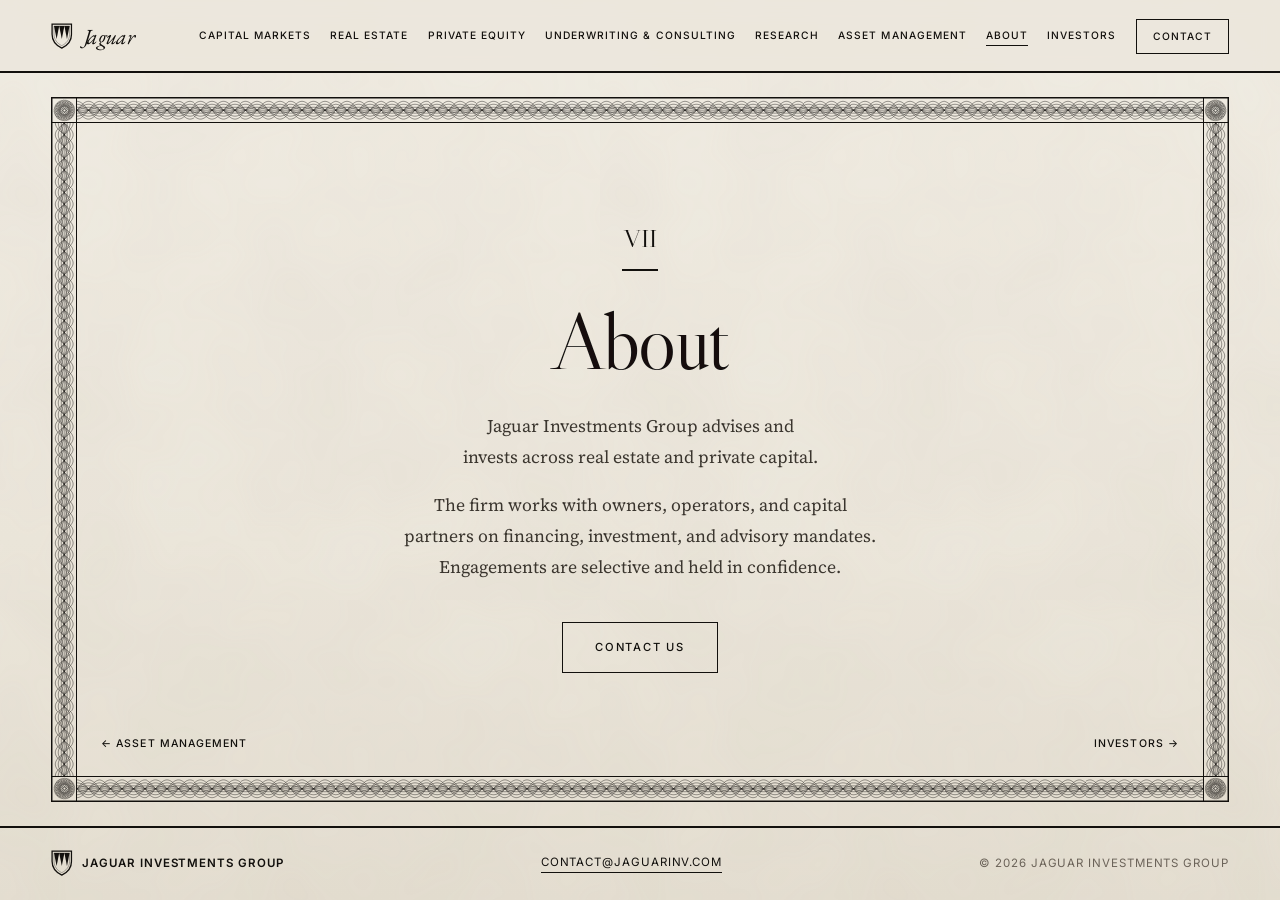
==== about.html @ c95fdc00 "Launch Merchant design: paper-and-ink site with certificate border, EB Garamond italic wordmark, off" ====
<!DOCTYPE html>
<html lang="en">
<head>
  <meta charset="UTF-8" />
  <meta name="viewport" content="width=device-width, initial-scale=1.0" />
  <title>About | Jaguar Investments</title>
  <meta name="description" content="Jaguar Investments Group advises and invests across real estate and private capital." />
  <script>try{if(!sessionStorage.getItem("jaguar-seen")){document.documentElement.classList.add("intro");sessionStorage.setItem("jaguar-seen","1")}}catch(e){}</script>
  <link rel="preconnect" href="https://fonts.googleapis.com" />
  <link rel="preconnect" href="https://fonts.gstatic.com" crossorigin />
  <link rel="stylesheet" href="https://fonts.googleapis.com/css2?family=Libre+Caslon+Display&amp;family=Libre+Caslon+Text:ital@0;1&amp;family=EB+Garamond:ital@1&amp;family=Source+Serif+4:ital,opsz,wght@0,8..60,400;0,8..60,500;1,8..60,400&amp;family=Inter:wght@400;500;600&amp;display=swap" />
  <link rel="stylesheet" href="base.css?v=10" />
  <link rel="stylesheet" href="themes/merchant.css?v=10" />
</head>
<body>

  <div class="watermark" aria-hidden="true"></div>

  <svg class="defs" aria-hidden="true" focusable="false">
    <filter id="ink">
      <feTurbulence type="fractalNoise" baseFrequency="0.9" numOctaves="2" seed="3" result="noise" />
      <feDisplacementMap in="SourceGraphic" in2="noise" scale="1.6" xChannelSelector="R" yChannelSelector="G" />
    </filter>
    <filter id="ink-fine">
      <feTurbulence type="fractalNoise" baseFrequency="0.9" numOctaves="2" seed="3" result="noise" />
      <feDisplacementMap in="SourceGraphic" in2="noise" scale="0.8" xChannelSelector="R" yChannelSelector="G" />
    </filter>
    <symbol id="shield" viewBox="0 0 100 120">
      <path d="M50 5 H95 V52 C95 85 74 105 50 116 C26 105 5 85 5 52 V5 H50" fill="none" stroke="currentColor" stroke-width="6" />
      <path d="M50 14 H86 V52 C86 78 70 95 50 105 C30 95 14 78 14 52 V14 H50" fill="none" stroke="currentColor" stroke-width="1.5" />
      <g fill="currentColor"><polygon points="14,14 38,14 26,74" /><polygon points="38,14 62,14 50,74" /><polygon points="62,14 86,14 74,74" /></g>
    </symbol>
  </svg>

  <header class="site-header">
    <a class="logo" href="index.html" aria-label="Jaguar Investments">
      <svg class="shield shield--nav"><use href="#shield" /></svg>
      <span class="logo-word"><span class="brand-j">J</span>aguar</span>
    </a>
    <button class="nav-toggle" type="button" aria-expanded="false" aria-controls="site-nav">Contents</button>
    <nav class="site-nav" id="site-nav" aria-label="Contents">
      <a href="capital-markets.html" data-n="I"><span>Capital Markets</span></a>
      <a href="real-estate.html" data-n="II"><span>Real Estate</span></a>
      <a href="private-equity.html" data-n="III"><span>Private Equity</span></a>
      <a href="underwriting.html" data-n="IV"><span>Underwriting &amp; Consulting</span></a>
      <a href="research.html" data-n="V"><span>Research</span></a>
      <a href="asset-management.html" data-n="VI"><span>Asset Management</span></a>
      <a href="about.html" data-n="VII" aria-current="page"><span>About</span></a>
      <a href="investors.html" data-n="VIII"><span>Investors</span></a>
      <a href="contact.html" data-n="IX" class="nav-cta"><span>Contact</span></a>
    </nav>
  </header>

  <main>
    <section class="leaf">
      <p class="leaf-num">VII</p>
      <h1 class="brand brand--page">About</h1>
      <p class="page-copy">Jaguar Investments Group advises and invests across real estate and private capital.</p>
      <p class="page-copy page-copy--follow">
        The firm works with owners, operators, and capital partners on financing,
        investment, and advisory mandates. Engagements are selective and held in confidence.
      </p>
      <a href="contact.html" class="button">Contact Us</a>
      <nav class="leaf-nav" aria-label="Previous and next"><a class="prev" href="asset-management.html">&larr; Asset Management</a><a class="next" href="investors.html">Investors &rarr;</a></nav>
    </section>
  </main>

  <footer class="site-footer">
    <a class="footer-mark" href="index.html">
      <svg class="shield shield--nav" aria-hidden="true"><use href="#shield" /></svg>
      <span class="footer-wordmark">Jaguar Investments Group</span>
    </a>
    <a class="footer-email" href="mailto:contact@jaguarinv.com">contact@jaguarinv.com</a>
    <p class="footer-legal">&copy; 2026 Jaguar Investments Group</p>
  </footer>

  <script src="site.js?v=2"></script>
</body>
</html>
---- base.css ----
/* Shared reset. Visual personality lives in themes/merchant.css */

*,
*::before,
*::after {
  margin: 0;
  padding: 0;
  box-sizing: border-box;
}

html {
  scroll-behavior: smooth;
}

body {
  line-height: 1.6;
  -webkit-font-smoothing: antialiased;
  text-rendering: optimizeLegibility;
}

img,
svg {
  display: block;
  max-width: 100%;
}

a {
  color: inherit;
}

ul,
ol {
  list-style: none;
}
---- themes/merchant.css ----
/* ============================================================
   THEME: MERCHANT — the site as a printed document
   Cotton stock, Caslon, black rules, an engraved certificate
   border, and a watermark that shows under the cursor.
   The shield is temporary, pending the heraldic logo.
   ============================================================ */

@property --sweep {
  syntax: "<angle>";
  inherits: false;
  initial-value: 180deg;
}

:root {
  --paper: #ece7dc;
  --ink: #12100d;
  --ink-soft: #3a352e;
  --muted: #6b6359;
  --rule: var(--ink);
  --rule-w: 1.5px;
  --band: 26px;

  --font-ink: "Libre Caslon Display", "Times New Roman", serif;
  --font-text: "Libre Caslon Text", "Times New Roman", serif;
  --font-italic: "EB Garamond", "Times New Roman", serif;
  --font-body: "Source Serif 4", Georgia, serif;
  --font-ui: "Inter", system-ui, sans-serif;

  --gutter: clamp(1.25rem, 4vw, 3.5rem);
}

.defs {
  position: absolute;
  width: 0;
  height: 0;
  overflow: hidden;
}

body {
  min-height: 100vh;
  display: flex;
  flex-direction: column;
  color: var(--ink);
  font-family: var(--font-body);
  font-variant-numeric: oldstyle-nums;
  background-color: var(--paper);
  /* Soft cotton cloudiness: low-frequency, no speckle */
  background-image:
    url("data:image/svg+xml,%3Csvg xmlns='http://www.w3.org/2000/svg' width='600' height='600'%3E%3Cfilter id='c'%3E%3CfeTurbulence type='fractalNoise' baseFrequency='0.008' numOctaves='3' seed='7'/%3E%3CfeColorMatrix values='0 0 0 0 0.45 0 0 0 0 0.38 0 0 0 0 0.28 0 0 0 0.09 0'/%3E%3C/filter%3E%3Crect width='100%25' height='100%25' filter='url(%23c)'/%3E%3C/svg%3E"),
    linear-gradient(180deg, #f1ede4 0%, var(--paper) 60%, #e5dfd2 100%);
  background-attachment: fixed;
}

::selection {
  background: var(--ink);
  color: var(--paper);
}

/* ---------- Watermark ----------
   Lighter than the sheet, as a real watermark is when backlit.
   site.js moves --mx/--my with the cursor. */
.watermark {
  position: fixed;
  inset: 0;
  z-index: -1;
  pointer-events: none;
  opacity: 0;
  transition: opacity 0.7s ease;
  background-image:
    radial-gradient(circle 260px at var(--mx, 50%) var(--my, 50%), rgba(255, 252, 244, 0.6), transparent),
    url("data:image/svg+xml,%3Csvg xmlns='http://www.w3.org/2000/svg' width='260' height='300' viewBox='0 0 260 300'%3E%3Cdefs%3E%3Cg id='s' fill='none' stroke='%23fff'%3E%3Cpath d='M5 5H95V52C95 85 74 105 50 116 26 105 5 85 5 52Z' stroke-width='5'/%3E%3Cpath d='M14 14H86V52C86 78 70 95 50 105 30 95 14 78 14 52Z' stroke-width='1.5'/%3E%3Cpath d='M14 14H38L26 74ZM38 14H62L50 74ZM62 14H86L74 74Z' fill='%23fff' stroke='none'/%3E%3C/g%3E%3C/defs%3E%3Cuse href='%23s' transform='translate(34 24) scale(.62)'/%3E%3Cuse href='%23s' transform='translate(164 174) scale(.62)'/%3E%3C/svg%3E"),
    repeating-linear-gradient(90deg, rgba(255, 255, 255, 0.45) 0 1px, transparent 1px 32px);
  -webkit-mask-image: radial-gradient(circle 240px at var(--mx, 50%) var(--my, 50%), #000 15%, transparent);
  mask-image: radial-gradient(circle 240px at var(--mx, 50%) var(--my, 50%), #000 15%, transparent);
}

.watermark.lit {
  opacity: 1;
}

@media (hover: none) {
  .watermark { display: none; }
}

/* ---------- Shield (temporary mark) ---------- */
.shield {
  display: block;
  color: var(--ink);
}

.shield--nav {
  width: 1.35rem;
  height: 1.62rem;
  flex-shrink: 0;
}

.shield--hero {
  width: 4.75rem;
  height: 5.7rem;
  margin: 0 auto 0.65rem;
}

/* ---------- Header ---------- */
.site-header {
  display: flex;
  align-items: center;
  justify-content: space-between;
  gap: 1rem 2rem;
  padding: 1.2rem var(--gutter);
  position: sticky;
  top: 0;
  z-index: 20;
  background: rgba(236, 231, 220, 0.94);
  backdrop-filter: blur(10px);
}

.site-header::after,
.site-footer::before {
  content: "";
  position: absolute;
  left: 0;
  right: 0;
  height: var(--rule-w);
  background: var(--rule);
  transform-origin: left;
}

.site-header::after { bottom: 0; }
.site-footer::before { top: 0; }

.logo {
  display: inline-flex;
  align-items: center;
  gap: 0.7rem;
  text-decoration: none;
}

.logo-word {
  font-family: var(--font-italic);
  font-style: italic;
  font-weight: 400;
  font-size: 1.35rem;
  line-height: 1;
  letter-spacing: -0.03em;
  font-kerning: normal;
}

.site-nav {
  display: flex;
  align-items: center;
  gap: clamp(0.85rem, 1.5vw, 1.6rem);
}

.site-nav a,
.nav-toggle {
  font-family: var(--font-ui);
  font-size: clamp(0.64rem, 0.78vw, 0.7rem);
  font-weight: 500;
  letter-spacing: 0.1em;
  text-transform: uppercase;
  white-space: nowrap;
  color: var(--ink);
}

.site-nav a {
  text-decoration: none;
  padding-bottom: 2px;
  border-bottom: var(--rule-w) solid transparent;
  transition: border-color 0.2s;
}

.site-nav a:hover,
.site-nav a[aria-current="page"] {
  border-color: var(--ink);
}

.site-nav .nav-cta,
.nav-toggle {
  border: var(--rule-w) solid var(--ink);
  padding: 0.5rem 1rem;
  transition: background 0.2s, color 0.2s;
}

.site-nav .nav-cta:hover,
.site-nav .nav-cta[aria-current="page"],
.nav-toggle:hover {
  background: var(--ink);
  color: var(--paper);
}

.nav-toggle {
  display: none;
  font-size: 0.7rem;
  background: none;
  border-radius: 0;
  cursor: pointer;
}

/* ---------- Leaf: the framed sheet on every page ---------- */
main {
  flex: 1;
  display: flex;
  padding: 1.5rem var(--gutter);
}

.leaf {
  flex: 1;
  position: relative;
  display: flex;
  flex-direction: column;
  align-items: center;
  justify-content: center;
  text-align: center;
  padding: calc(var(--band) + 5rem) calc(var(--band) + 1.5rem);
}

/* Certificate border: images/border.svg, generated by build.py */
.leaf::before {
  content: "";
  position: absolute;
  inset: 0;
  border: var(--band) solid transparent;
  border-image: url("../images/border.svg") 60 round;
  pointer-events: none;
}

.brand {
  font-family: var(--font-italic);
  font-style: italic;
  font-weight: 400;
  font-size: clamp(4.5rem, 14vw, 9rem);
  line-height: 1.12;
  letter-spacing: -0.02em;
  font-kerning: normal;
  font-feature-settings: "kern" 1;
  filter: url(#ink);
  animation: rise 1s cubic-bezier(0.22, 1, 0.36, 1) 0.1s both;
}

/* Pull the italic J into the word — its sidebearing is too open at display size */
.brand-j {
  margin-right: -0.09em;
}

/* Page titles are smaller, so they take a finer ink spread */
.brand--page {
  font-family: var(--font-ink);
  font-style: normal;
  font-size: clamp(2.75rem, 7vw, 5rem);
  line-height: 1.05;
  overflow-wrap: break-word;
  filter: url(#ink-fine);
}

.leaf-num {
  font-family: var(--font-ink);
  font-size: 1.6rem;
  line-height: 1;
  font-variant-numeric: normal;
}

.leaf-num::after {
  content: "";
  display: block;
  width: 2.25rem;
  height: var(--rule-w);
  background: var(--rule);
  margin: 1.1rem auto 1.75rem;
}

.hero-line {
  margin-top: 2rem;
  max-width: 34rem;
  text-wrap: balance;
  font-family: var(--font-text);
  font-style: normal;
  font-weight: 400;
  font-size: clamp(1.1rem, 2vw, 1.3rem);
  line-height: 1.4;
  color: var(--ink);
  font-synthesis: none;
  animation: rise 1s cubic-bezier(0.22, 1, 0.36, 1) 0.25s both;
}

.page-copy {
  margin-top: 1.75rem;
  max-width: 34rem;
  text-wrap: balance;
  font-size: 1.1rem;
  line-height: 1.75;
  color: var(--ink-soft);
  animation: rise 1s cubic-bezier(0.22, 1, 0.36, 1) 0.25s both;
}

.page-copy--follow {
  margin-top: 1.1rem;
}

.page-copy--record {
  margin-top: 1.25rem;
  font-style: italic;
}

.leaf--cover .button {
  margin-top: 1.1rem;
}

.button {
  display: inline-block;
  margin-top: 2.5rem;
  padding: 0.95rem 2rem;
  border: var(--rule-w) solid var(--ink);
  color: var(--ink);
  text-decoration: none;
  font-family: var(--font-ui);
  font-size: 0.7rem;
  font-weight: 500;
  letter-spacing: 0.16em;
  text-transform: uppercase;
  transition: background 0.2s, color 0.2s;
  animation: rise 1s cubic-bezier(0.22, 1, 0.36, 1) 0.4s both;
}

.button:hover {
  background: var(--ink);
  color: var(--paper);
}

.button--submit {
  margin-top: 0.5rem;
  width: 100%;
  cursor: pointer;
  background: transparent;
  font: inherit;
}

/* Tall leaf: offering pages with dossier sections below the intro */
.leaf--tall {
  justify-content: flex-start;
  padding-top: calc(var(--band) + 4rem);
  padding-bottom: calc(var(--band) + 5rem);
}

.leaf--tall .leaf-nav {
  position: static;
  width: 100%;
  max-width: 42rem;
  margin: 3rem auto 0;
}

.dossier {
  width: min(100%, 42rem);
  margin-top: 3.5rem;
  text-align: left;
  animation: rise 1s cubic-bezier(0.22, 1, 0.36, 1) 0.5s both;
}

.dossier-block + .dossier-block {
  margin-top: 2.75rem;
}

.dossier-label {
  font-family: var(--font-ui);
  font-size: 0.66rem;
  font-weight: 600;
  letter-spacing: 0.18em;
  text-transform: uppercase;
  margin-bottom: 0.4rem;
}

.dossier-note {
  font-family: var(--font-text);
  font-style: italic;
  font-size: 0.95rem;
  color: var(--muted);
  margin-bottom: 1.25rem;
}

/* Investor login */
.investor-form {
  width: min(100%, 22rem);
  margin: 2.5rem auto 0;
  text-align: left;
  display: grid;
  gap: 1.25rem;
  animation: rise 1s cubic-bezier(0.22, 1, 0.36, 1) 0.4s both;
}

.field {
  display: grid;
  gap: 0.45rem;
  font-family: var(--font-ui);
  font-size: 0.64rem;
  font-weight: 500;
  letter-spacing: 0.14em;
  text-transform: uppercase;
}

.field input {
  font-family: var(--font-body);
  font-size: 1rem;
  letter-spacing: 0;
  text-transform: none;
  font-weight: 400;
  color: var(--ink);
  background: transparent;
  border: 0;
  border-bottom: var(--rule-w) solid var(--rule);
  border-radius: 0;
  padding: 0.65rem 0;
  outline: none;
}

.field input:focus {
  border-bottom-color: var(--ink);
}

.form-note {
  margin-top: 0.25rem;
  font-family: var(--font-text);
  font-style: italic;
  font-size: 0.9rem;
  line-height: 1.55;
  color: var(--muted);
  text-transform: none;
  letter-spacing: 0;
}

.form-note a {
  color: var(--ink);
  text-decoration: none;
  border-bottom: var(--rule-w) solid var(--ink);
}

/* Previous / next, set at the foot of the sheet */
.leaf-nav {
  position: absolute;
  left: calc(var(--band) + 1.5rem);
  right: calc(var(--band) + 1.5rem);
  bottom: calc(var(--band) + 1.25rem);
  display: flex;
  justify-content: space-between;
  gap: 0.75rem 1.5rem;
  font-family: var(--font-ui);
  font-size: 0.66rem;
  font-weight: 500;
  letter-spacing: 0.1em;
  text-transform: uppercase;
}

.leaf-nav a {
  color: var(--ink);
  text-decoration: none;
  padding-bottom: 2px;
  border-bottom: var(--rule-w) solid transparent;
  transition: border-color 0.2s;
}

.leaf-nav a:hover { border-color: var(--ink); }
.leaf-nav .next { margin-left: auto; }

/* ---------- Transaction notices & case studies ---------- */
.notices,
.studies {
  display: grid;
  grid-template-columns: 1fr;
  width: 100%;
  border-top: var(--rule-w) solid var(--rule);
  border-left: var(--rule-w) solid var(--rule);
}

.notices--compact {
  margin-top: 0;
}

.notice,
.study {
  padding: 1.75rem 1.35rem 1.5rem;
  border-right: var(--rule-w) solid var(--rule);
  border-bottom: var(--rule-w) solid var(--rule);
  text-align: center;
}

.notice-type,
.notice-role,
.notice-date {
  font-family: var(--font-ui);
  font-size: 0.64rem;
  font-weight: 500;
  letter-spacing: 0.14em;
  text-transform: uppercase;
  line-height: 1.8;
}

.notice-type { font-weight: 600; }

.notice-amount {
  margin: 0.9rem 0 0.8rem;
  font-family: var(--font-ink);
  font-size: clamp(1.9rem, 2.8vw, 2.5rem);
  line-height: 1.1;
  font-variant-numeric: lining-nums;
}

.notice-name {
  font-family: var(--font-text);
  font-size: 1.02rem;
  line-height: 1.55;
}

.notice-name::after {
  content: "";
  display: block;
  width: 2rem;
  height: var(--rule-w);
  background: var(--rule);
  margin: 1.2rem auto;
}

.notice-role { color: var(--ink-soft); }

.notice-date {
  margin-top: 0.5rem;
  color: var(--muted);
}

.study-name {
  margin: 0.75rem 0 0.2rem;
  font-family: var(--font-text);
  font-size: 1.25rem;
  line-height: 1.3;
}

.study-place {
  font-family: var(--font-text);
  font-style: italic;
  font-size: 0.95rem;
  color: var(--muted);
  margin-bottom: 0.9rem;
}

.study-copy {
  font-size: 0.98rem;
  line-height: 1.65;
  color: var(--ink-soft);
  max-width: 28rem;
  margin: 0 auto 1rem;
}

/* ---------- Footer ---------- */
.site-footer {
  position: relative;
  display: flex;
  flex-wrap: wrap;
  align-items: center;
  justify-content: space-between;
  gap: 1rem 2rem;
  padding: 1.5rem var(--gutter);
  font-family: var(--font-ui);
  font-size: 0.72rem;
  letter-spacing: 0.08em;
  text-transform: uppercase;
  font-variant-numeric: lining-nums;
}

.footer-mark {
  display: inline-flex;
  align-items: center;
  gap: 0.6rem;
  text-decoration: none;
}

.footer-wordmark { font-weight: 600; }

.footer-email {
  color: var(--ink);
  text-decoration: none;
  border-bottom: var(--rule-w) solid var(--ink);
}

.footer-legal { color: var(--muted); }

/* ---------- Motion ---------- */
@keyframes rise {
  from { opacity: 0; transform: translateY(0.6rem); }
  to { opacity: 1; transform: none; }
}

@keyframes rule { from { transform: scaleX(0); } }
@keyframes sweep { from { --sweep: 0deg; } }
@keyframes draw { to { stroke-dashoffset: 0; } }
@keyframes fang { from { transform: scaleY(0); } }

/* First page of a visit only: the rules, border, and shield are drawn in. */
.intro .site-header::after,
.intro .site-footer::before {
  animation: rule 1s cubic-bezier(0.65, 0, 0.35, 1) both;
}

.intro .leaf::before {
  -webkit-mask-image: conic-gradient(#000 var(--sweep), transparent 0 calc(360deg - var(--sweep)), #000 0);
  mask-image: conic-gradient(#000 var(--sweep), transparent 0 calc(360deg - var(--sweep)), #000 0);
  animation: sweep 1.7s cubic-bezier(0.65, 0, 0.35, 1) 0.15s both;
}

.intro .shield--draw path {
  stroke-dasharray: 1;
  stroke-dashoffset: 1;
  animation: draw 1.1s cubic-bezier(0.65, 0, 0.35, 1) 0.4s forwards;
}

.intro .shield--draw path:nth-child(2) { animation-delay: 0.65s; }

/* The fangs extend downward from the top edge together */
.intro .shield--draw .fangs polygon {
  transform-origin: 50px 14px;
  animation: fang 0.45s cubic-bezier(0.3, 0, 0.2, 1) 1.3s both;
}

.intro .leaf--cover .brand { animation-delay: 1.1s; }
.intro .leaf--cover .hero-line { animation-delay: 1.3s; }
.intro .leaf--cover .button { animation-delay: 1.5s; }

@media (prefers-reduced-motion: reduce) {
  *, *::before, *::after { animation: none !important; }
  .intro .shield--draw path { stroke-dashoffset: 0; }
}

/* ---------- Narrow screens: the menu becomes a contents page ---------- */
@media (max-width: 1240px) {
  .nav-toggle { display: block; }

  .site-nav {
    position: absolute;
    top: 100%;
    left: 0;
    right: 0;
    height: calc(100vh - 100%);
    height: calc(100dvh - 100%);
    flex-direction: column;
    align-items: stretch;
    gap: 0;
    padding: 2.5rem max(var(--gutter), calc((100% - 34rem) / 2)) 3rem;
    background: var(--paper);
    overflow-y: auto;
    visibility: hidden;
    opacity: 0;
    transition: opacity 0.25s ease, visibility 0.25s;
  }

  .nav-open { overflow: hidden; }

  .nav-open .site-nav {
    visibility: visible;
    opacity: 1;
  }

  .site-nav::before {
    content: "Contents";
    font-family: var(--font-ui);
    font-size: 0.7rem;
    font-weight: 600;
    letter-spacing: 0.16em;
    text-transform: uppercase;
    padding-bottom: 0.9rem;
    margin-bottom: 0.75rem;
    border-bottom: var(--rule-w) solid var(--rule);
  }

  .site-nav a,
  .site-nav .nav-cta,
  .site-nav .nav-cta:hover,
  .site-nav .nav-cta[aria-current="page"] {
    display: flex;
    align-items: baseline;
    padding: 0.8rem 0;
    border: 0;
    background: none;
    color: var(--ink);
    font-family: var(--font-text);
    font-size: 1.3rem;
    font-weight: 400;
    letter-spacing: 0;
    text-transform: none;
  }

  .site-nav a::before {
    content: "";
    order: 2;
    flex: 1;
    margin: 0 0.75rem;
    border-bottom: 2px dotted var(--ink);
    transform: translateY(-0.2em);
  }

  .site-nav a::after {
    content: attr(data-n);
    order: 3;
    min-width: 2.2rem;
    text-align: right;
    font-family: var(--font-ink);
    font-size: 1.25rem;
  }
}

@media (max-width: 640px) {
  :root { --band: 18px; }
  main { padding: 1rem; }
  .leaf { padding: calc(var(--band) + 3.5rem) calc(var(--band) + 1rem); }

  .leaf--tall {
    padding-bottom: calc(var(--band) + 3.5rem);
  }

  .leaf--tall .leaf-nav,
  .leaf-nav {
    position: static;
    flex-direction: column;
    align-items: center;
    margin-top: 3rem;
  }

  .leaf-nav .next { margin-left: 0; }
  .leaf-nav a { padding: 0.5rem 0.5rem 2px; }
  .site-footer { flex-direction: column; align-items: flex-start; }

  .brand { filter: url(#ink-fine); }
  .brand--page { font-size: clamp(2.3rem, 11.5vw, 2.75rem); }

  .button {
    max-width: 100%;
    padding: 0.95rem 1.25rem;
    letter-spacing: 0.12em;
    overflow-wrap: anywhere;
  }

  .dossier { margin-top: 2.75rem; }
}

@media (max-width: 350px) {
  .button { padding-inline: 0.9rem; font-size: 0.66rem; letter-spacing: 0.06em; }
}
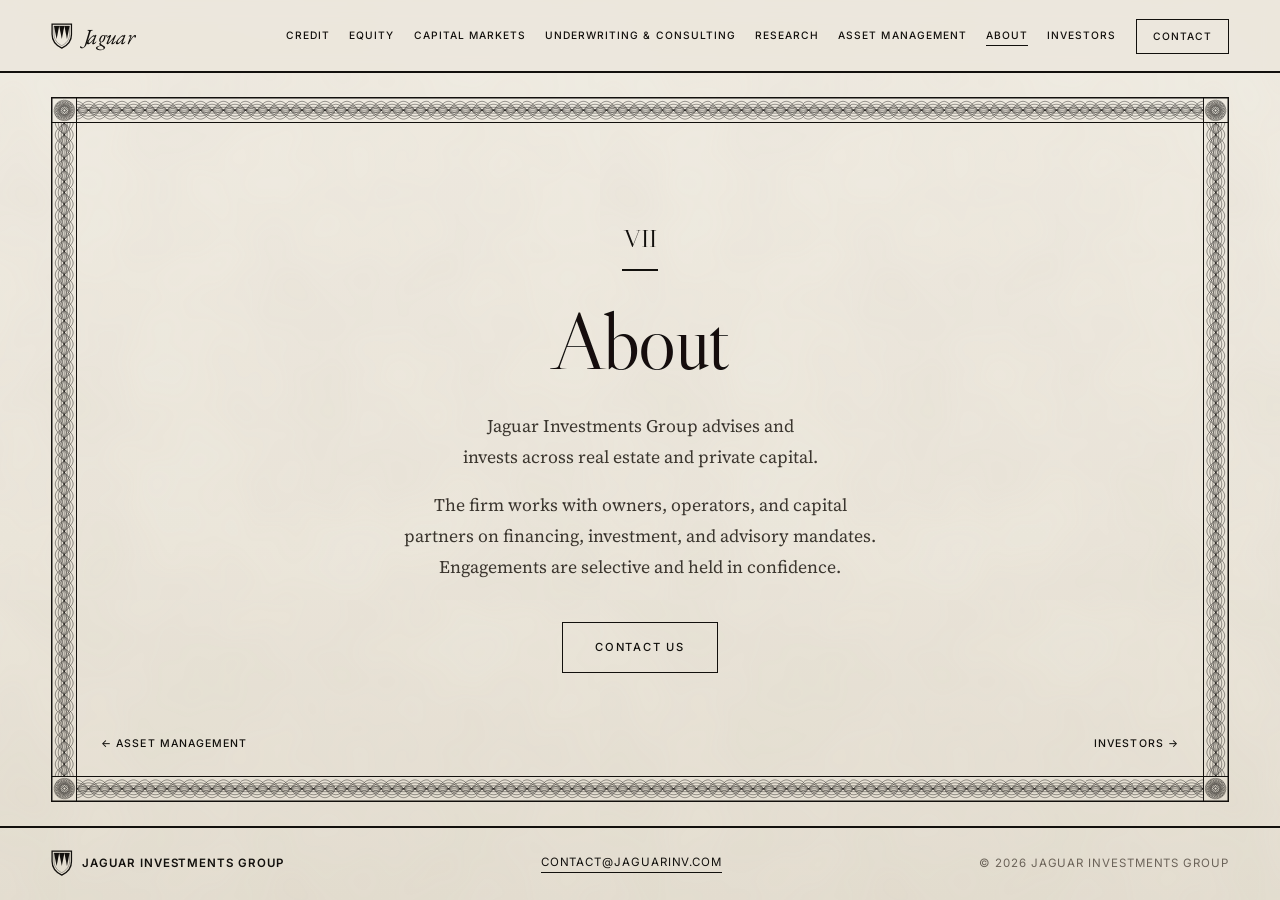
==== commit 0ec0be1d: "Restructure offerings into Credit, Equity, Capital Markets with lines of business Co-authored-by: Cu" ====
--- a/about.html
+++ b/about.html
@@ -5,12 +5,28 @@
   <meta name="viewport" content="width=device-width, initial-scale=1.0" />
   <title>About | Jaguar Investments</title>
   <meta name="description" content="Jaguar Investments Group advises and invests across real estate and private capital." />
+  <meta name="theme-color" content="#ece7dc" />
+  <link rel="canonical" href="https://jaguarinv.com/about.html" />
+  <meta property="og:type" content="website" />
+  <meta property="og:site_name" content="Jaguar Investments" />
+  <meta property="og:title" content="About | Jaguar Investments" />
+  <meta property="og:description" content="Jaguar Investments Group advises and invests across real estate and private capital." />
+  <meta property="og:url" content="https://jaguarinv.com/about.html" />
+  <meta property="og:image" content="https://jaguarinv.com/images/og.png" />
+  <meta property="og:image:width" content="1200" />
+  <meta property="og:image:height" content="630" />
+  <meta property="og:image:alt" content="The Jaguar Investments shield" />
+  <meta name="twitter:card" content="summary_large_image" />
+  <link rel="icon" href="favicon.ico" sizes="48x48" />
+  <link rel="icon" href="images/favicon-96.png" type="image/png" sizes="96x96" />
+  <link rel="icon" href="images/favicon.svg" type="image/svg+xml" />
+  <link rel="apple-touch-icon" href="images/apple-touch-icon.png" />
   <script>try{if(!sessionStorage.getItem("jaguar-seen")){document.documentElement.classList.add("intro");sessionStorage.setItem("jaguar-seen","1")}}catch(e){}</script>
   <link rel="preconnect" href="https://fonts.googleapis.com" />
   <link rel="preconnect" href="https://fonts.gstatic.com" crossorigin />
   <link rel="stylesheet" href="https://fonts.googleapis.com/css2?family=Libre+Caslon+Display&amp;family=Libre+Caslon+Text:ital@0;1&amp;family=EB+Garamond:ital@1&amp;family=Source+Serif+4:ital,opsz,wght@0,8..60,400;0,8..60,500;1,8..60,400&amp;family=Inter:wght@400;500;600&amp;display=swap" />
-  <link rel="stylesheet" href="base.css?v=10" />
-  <link rel="stylesheet" href="themes/merchant.css?v=10" />
+  <link rel="stylesheet" href="base.css?v=11" />
+  <link rel="stylesheet" href="themes/merchant.css?v=11" />
 </head>
 <body>
 
@@ -39,9 +55,9 @@
     </a>
     <button class="nav-toggle" type="button" aria-expanded="false" aria-controls="site-nav">Contents</button>
     <nav class="site-nav" id="site-nav" aria-label="Contents">
-      <a href="capital-markets.html" data-n="I"><span>Capital Markets</span></a>
-      <a href="real-estate.html" data-n="II"><span>Real Estate</span></a>
-      <a href="private-equity.html" data-n="III"><span>Private Equity</span></a>
+      <a href="credit.html" data-n="I"><span>Credit</span></a>
+      <a href="equity.html" data-n="II"><span>Equity</span></a>
+      <a href="capital-markets.html" data-n="III"><span>Capital Markets</span></a>
       <a href="underwriting.html" data-n="IV"><span>Underwriting &amp; Consulting</span></a>
       <a href="research.html" data-n="V"><span>Research</span></a>
       <a href="asset-management.html" data-n="VI"><span>Asset Management</span></a>
--- a/themes/merchant.css
+++ b/themes/merchant.css
@@ -376,6 +376,41 @@
   margin-bottom: 1.25rem;
 }
 
+/* Lines of business */
+.lines {
+  list-style: none;
+  margin: 0.9rem 0 0;
+  padding: 0;
+  border-top: var(--rule-w) solid var(--rule);
+}
+
+.line {
+  display: grid;
+  grid-template-columns: minmax(11rem, 15rem) 1fr;
+  gap: 0.35rem 2rem;
+  align-items: baseline;
+  padding: 1.15rem 0;
+  border-bottom: 1px solid rgba(18, 16, 13, 0.28);
+  scroll-margin-top: 6rem;
+}
+
+.line-name {
+  font-family: var(--font-text);
+  font-size: 1.2rem;
+  font-weight: 400;
+  line-height: 1.3;
+}
+
+.line-copy {
+  font-size: 0.98rem;
+  line-height: 1.55;
+  color: var(--ink-soft);
+}
+
+@media (max-width: 640px) {
+  .line { grid-template-columns: 1fr; }
+}
+
 /* Investor login */
 .investor-form {
   width: min(100%, 22rem);
